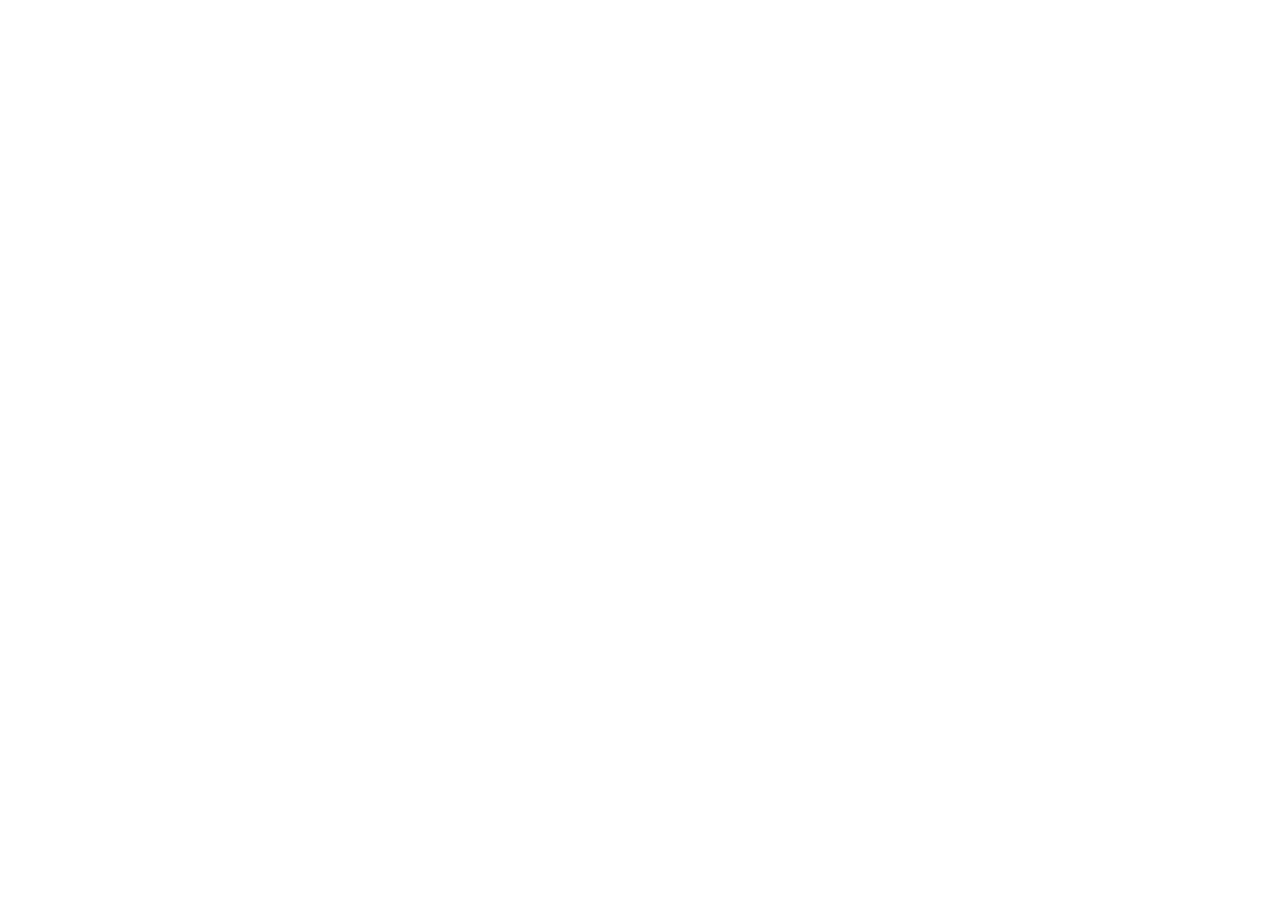
==== index.html @ 2ea6ef66 "first commit" ====
<!DOCTYPE html>
<html lang="en">
<head>
  <meta charset="UTF-8">
  <meta name="viewport" content="width=device-width, initial-scale=1.0">
  <title>Document</title>

    <link
      href="https://cdn.jsdelivr.net/npm/bootstrap@5.3.7/dist/css/bootstrap.min.css"
      rel="stylesheet"
      integrity="sha384-LN+7fdVzj6u52u30Kp6M/trliBMCMKTyK833zpbD+pXdCLuTusPj697FH4R/5mcr"
      crossorigin="anonymous"
    />

    <link
      href="https://cdnjs.cloudflare.com/ajax/libs/font-awesome/6.4.0/css/all.min.css"
      rel="stylesheet"
    />
</head>
<body>
  <script src="./index.js"></script>

   <script
      src="https://cdn.jsdelivr.net/npm/@popperjs/core@2.11.8/dist/umd/popper.min.js"
      integrity="sha384-I7E8VVD/ismYTF4hNIPjVp/Zjvgyol6VFvRkX/vR+Vc4jQkC+hVqc2pM8ODewa9r"
      crossorigin="anonymous"
    ></script>
    <script
      src="https://cdn.jsdelivr.net/npm/bootstrap@5.3.7/dist/js/bootstrap.min.js"
      integrity="sha384-7qAoOXltbVP82dhxHAUje59V5r2YsVfBafyUDxEdApLPmcdhBPg1DKg1ERo0BZlK"
      crossorigin="anonymous"
    ></script>

  
</body>
</html>
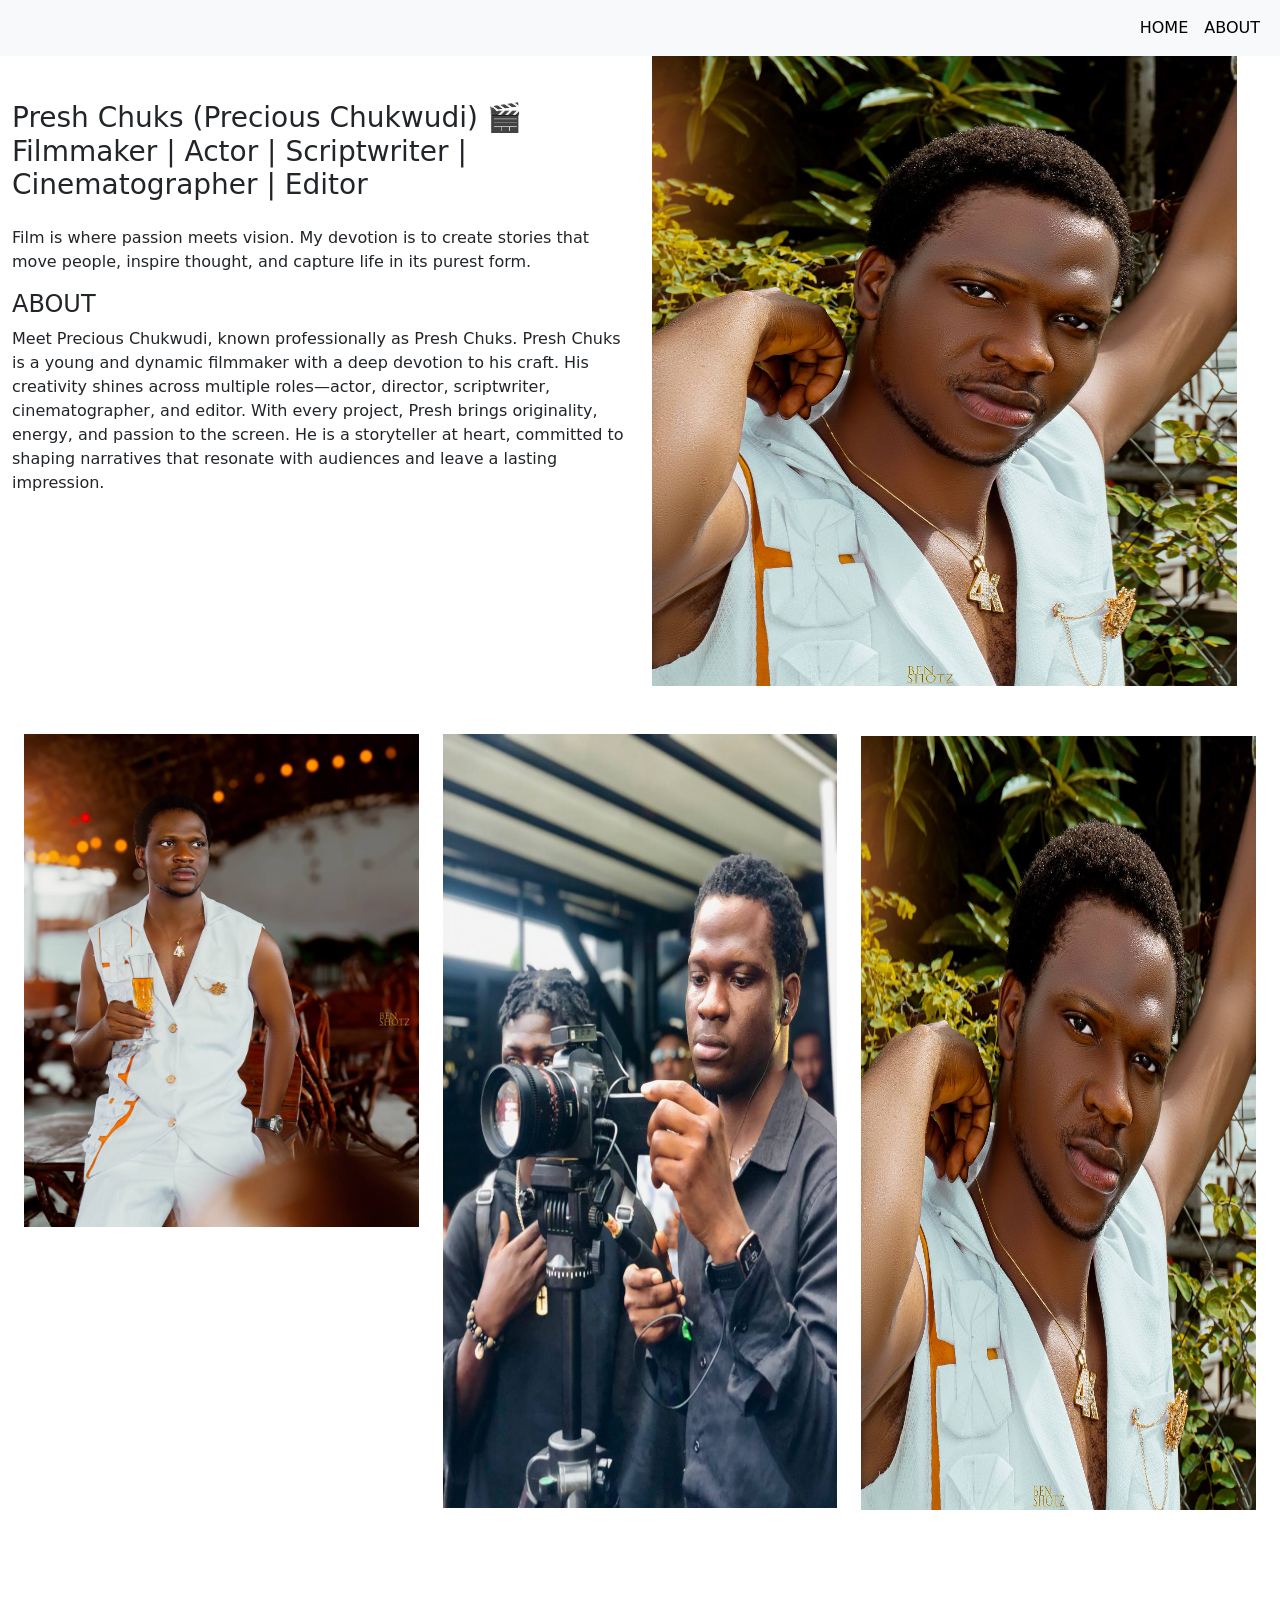
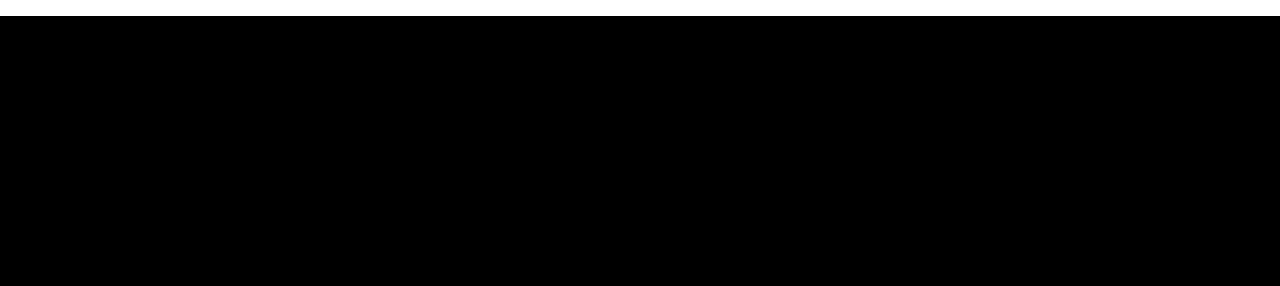
==== commit 70ac8f29: "assets,movies,html,css" ====
--- a/index.html
+++ b/index.html
@@ -3,34 +3,123 @@
 <head>
   <meta charset="UTF-8">
   <meta name="viewport" content="width=device-width, initial-scale=1.0">
-  <title>Document</title>
+  <title>PRESH CHUKS</title>
+  <link rel="icon" href="./assets/photo_2025-10-16_15-00-42.jpg" />
 
-    <link
+
+  <link
       href="https://cdn.jsdelivr.net/npm/bootstrap@5.3.7/dist/css/bootstrap.min.css"
       rel="stylesheet"
       integrity="sha384-LN+7fdVzj6u52u30Kp6M/trliBMCMKTyK833zpbD+pXdCLuTusPj697FH4R/5mcr"
       crossorigin="anonymous"
-    />
+  />
 
-    <link
+  <link
       href="https://cdnjs.cloudflare.com/ajax/libs/font-awesome/6.4.0/css/all.min.css"
       rel="stylesheet"
     />
+
+    <link rel="stylesheet" href="index.css">
 </head>
 <body>
-  <script src="./index.js"></script>
 
-   <script
-      src="https://cdn.jsdelivr.net/npm/@popperjs/core@2.11.8/dist/umd/popper.min.js"
-      integrity="sha384-I7E8VVD/ismYTF4hNIPjVp/Zjvgyol6VFvRkX/vR+Vc4jQkC+hVqc2pM8ODewa9r"
-      crossorigin="anonymous"
-    ></script>
-    <script
-      src="https://cdn.jsdelivr.net/npm/bootstrap@5.3.7/dist/js/bootstrap.min.js"
-      integrity="sha384-7qAoOXltbVP82dhxHAUje59V5r2YsVfBafyUDxEdApLPmcdhBPg1DKg1ERo0BZlK"
-      crossorigin="anonymous"
-    ></script>
+  <nav class="navbar navbar-expand-lg navbar-light bg-light ">
+  <div class="container-fluid ">
+    <button class="navbar-toggler ms-auto" type="button" data-bs-toggle="collapse" data-bs-target="#navbarTogglerDemo03" aria-controls="navbarTogglerDemo03" aria-expanded="false" aria-label="Toggle navigation">
+      <span class="navbar-toggler-icon"></span>
+    </button>   
+    <div class="collapse navbar-collapse justify-content-end" id="navbarTogglerDemo03">
+      <ul class="navbar-nav justify-content-end mb-2 mb-lg-0">
+        <li class="nav-item ">
+          <a class="nav-link justify-content-end active" aria-current="page" href="#">HOME</a>
+        </li>
+        <li class="nav-item">
+          <a class="nav-link text-black" href="./about.html">ABOUT</a>
+        </li>
+        
+      </ul>
+    </div>
+  </div>
+  </nav>
 
+
+
+  <div class="container-fluid ">
+    <div class="row">
+
+    <div class="col-sm-12 col-md-6 col-lg-6  ">
+      <h3 class="page_introduction_txt">Presh Chuks (Precious Chukwudi)
+        🎬 Filmmaker | Actor | Scriptwriter | Cinematographer | Editor</h3>
+
+      <p class="mt-lg-4">
+      Film is where passion meets vision. My devotion is to create stories  that move people, inspire thought, and capture life in its purest form.
+    </p>
+
+    <div class="about_us_big_screen">
+      <h4>ABOUT</h4>
+      <p>
+        Meet 
+        Precious Chukwudi, known professionally as Presh Chuks. Presh Chuks is a young and dynamic filmmaker with a deep devotion to his craft. His creativity shines across multiple roles—actor, director, scriptwriter, cinematographer, and editor.
+
+       With every project, Presh brings originality, energy, and passion to the screen. He is a storyteller at heart, committed to shaping narratives that resonate with audiences and leave a lasting impression.
+      </p>
+    </div>
+    </div>
+
+    <div class="col-sm-12 col-md-6 col-lg-6 ">
+      <img class="img-fluid page_introduction_img" src="./assets/photo_2025-10-16_15-00-42.jpg" alt="">
+    </div>
+
+    
+
+    </div>
+
+  </div>
+ 
+
+
+  <div class="container-fluid px-lg-4 ">
+
+    <div class="row  second_container mt-lg-5">
+      
+      <div class="col-lg-2 col-md-6 mb-2 col-sm-12 col-xl-4" style="">
+        <img class="img-fluid first_img_second_container" src="./assets/photo_2025-10-16_15-00-46.jpg" alt="">
+      </div>
+
+      <div class="col-lg-2 col-md-6 mb-lg-2  col-sm-12 col-xl-4">
+        <img class="img-fluid second_img_second_container" src="./assets/photo_2025-10-15_19-41-39.jpg" alt="">
+      </div>
+
+      <div class="col-lg-2 col-md-6 col-sm-12 col-xl-4">
+        <img class="img-fluid third_img_second_container" src="./assets/photo_2025-10-16_15-00-42.jpg" alt="">
+      </div>
+     
+    </div>
+
+  </div>
+
+
+
+
+
+
+
+
+
+
+
+
+
+
+  <footer class="page_fotter" style="background-color: black; height: 30vh; margin-top: 2  0px;">
+    <div class="container-fluid"></div>
+    <!-- <div class="text-light text-center "><h3>PRESH CHUKS</h3></div> -->
+  </footer>
+
+
+
+<script src="https://cdn.jsdelivr.net/npm/@popperjs/core@2.11.8/dist/umd/popper.min.js" integrity="sha384-I7E8VVD/ismYTF4hNIPjVp/Zjvgyol6VFvRkX/vR+Vc4jQkC+hVqc2pM8ODewa9r" crossorigin="anonymous"></script>
+<script src="https://cdn.jsdelivr.net/npm/bootstrap@5.3.8/dist/js/bootstrap.min.js" integrity="sha384-G/EV+4j2dNv+tEPo3++6LCgdCROaejBqfUeNjuKAiuXbjrxilcCdDz6ZAVfHWe1Y" crossorigin="anonymous"></script>
   
 </body>
 </html>
--- a/index.css
+++ b/index.css
@@ -0,0 +1,93 @@
+body{
+    padding: none;
+    margin: none;
+}
+
+li.nav-item{
+    justify-items: end;
+}
+
+button.navbar-toggler.ms-auto{
+    margin-top: 15px;
+}
+
+h3.page_introduction_txt{
+    margin-top: 45px;
+}
+
+img.img-fluid.page_introduction_img{
+    height: 70vh;
+    width: 95%;
+}
+
+div.row.second_container{
+    margin-bottom: 35px;
+}
+
+img.img-fluid.second_img_second_container{
+    height: 86vh;
+    width: 100%;
+}
+
+img.img-fluid.third_img_second_container{
+    height: 86vh;
+    margin-top: 2px;
+}
+
+img.img-fluid.second_img_second_container:hover{
+    transform: scale(1.05);
+  box-shadow: 0 4px 10px rgba(0, 0, 0, 0.2);
+  transition: transform 0.3s ease, box-shadow 0.3s ease;
+}
+
+img.img-fluid.first_img_second_container:hover{
+       transform: scale(1.05);
+  box-shadow: 0 4px 10px rgba(0, 0, 0, 0.2);
+  transition: transform 0.3s ease, box-shadow 0.3s ease;
+}
+
+img.img-fluid.third_img_second_container:hover{
+     transform: scale(1.05);
+  box-shadow: 0 4px 10px rgba(0, 0, 0, 0.2);
+  transition: transform 0.3s ease, box-shadow 0.3s ease;
+}
+
+
+
+
+
+
+
+
+footer.page_fotter{
+    margin-top: 100px;
+}
+
+
+
+@media (max-width: 600px) {
+    
+    img.img-fluid.page_introduction_img{
+        height: 70vh;
+        width: 100%;
+    }
+
+    .about_us_big_screen{
+        display: none;
+    }
+
+    footer.page_fotter{
+        height: 10vh !important;
+        margin-top: 50px;
+        width: 100%;
+    }
+
+    img.img-fluid.third_img_second_container{
+        display: none;
+    }
+
+    img.img-fluid.page_introduction_img{
+        margin-bottom: 10px;
+    }
+
+}
